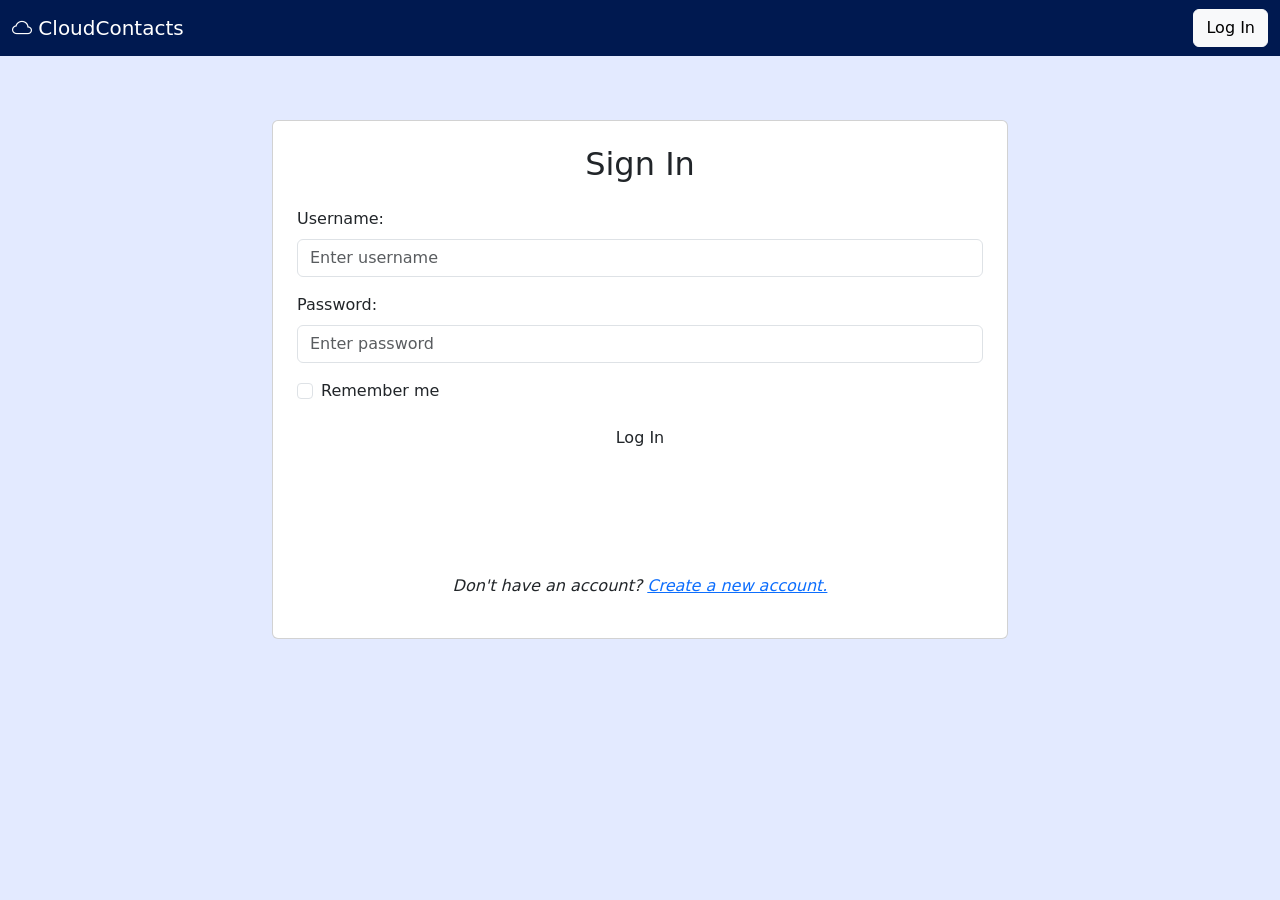
==== contacts.html @ 31738a9b "updated button color" ====
<!DOCTYPE html>
<html lang="en">
<head>
		<title>Contact Manager</title>
		<meta charset="utf-8">
		<meta name="viewport" content="width=device-width, initial-scale=1">
		<!-- Latest compiled and minified CSS -->
		<link href="https://cdn.jsdelivr.net/npm/bootstrap@5.3.8/dist/css/bootstrap.min.css" rel="stylesheet">
		<link href="https://cdn.jsdelivr.net/npm/bootstrap-icons@1.11.3/font/bootstrap-icons.min.css" rel="stylesheet">
		<link href="css/styles.css" rel="stylesheet">
		<!-- Latest compiled JavaScript -->
		<script src="https://cdn.jsdelivr.net/npm/bootstrap@5.3.8/dist/js/bootstrap.bundle.min.js"></script>
		<script src="js/code.js" defer></script>
</head>

<body style="min-height:100vh; padding-top:120px">

<nav class="navbar navbar-expand-sm navbar-dark fixed-top custom-navbar">
	<div class="container-fluid">
		<a class="navbar-brand" href="main_logged_out.html">
		<i class="bi bi-cloud"></i>
		CloudContacts
		</a>
		<div class="dropdown">
			<button class="btn btn-outline-light dropdown-toggle" data-bs-toggle="dropdown">
				Log Out
			</button>

			<div class="dropdown-menu dropdown-menu-end p-3 logout-dropdown">
				<p class="mb-2 no-wrap-text">Are you sure you want to log out?</p>

				<div class="d-flex gap-2">
					<button class="btn btn-sm btn-outline-secondary text-nowrap" data-bs-dismiss="dropdown">
						Cancel
					</button>
					<button class="btn btn-sm btn-danger text-nowrap" onclick="logout()">
						Log Out
					</button>
				</div>
			</div>
		</div>
	</div>
</nav>

<div class="container">
	<div class="row justify-content-center">
	<div class="col-12 col-md-8">
	
		<!-- search bar & add contact button -->
		<div class="d-flex gap-2 mb-3">
			<form id="searchForm" class="input-group flex-grow-1">
				<input type="text" id="searchInput" class="form-control" placeholder="Search Contacts" aria-label="Search contacts">
				<button class="input-group-text bg-white border-start-0" type="submit">
					<i class="bi bi-search"></i>
				</button>

			</form>
			<button class="btn custom-button text-nowrap" data-bs-toggle="modal" data-bs-target="#addContactModal">
				<i class="bi bi-plus-circle"></i>
				Add Contact
			</button>
		</div>
	
		<!-- Javascript used to build table -->
		<table class="table table-hover">
			<tbody id="contactTable">
				<tr id="emptyState">
					<td class="text-center text-muted py-4">
						<i class="bi bi-person-x fs-3 d-block mb-2"></i>
						No contacts found. Add one to get started!
					</td>
				</tr>
			</tbody>
		</table>

	</div>
	</div>
</div>


<!-- Add Contact Modal -->
<div class="modal fade" id="addContactModal" tabindex="-1" aria-labelledby="addContactModalLabel" aria-hidden="true">
	<div class="modal-dialog modal-dialog-centered">
		<div class="modal-content p-3">
      
			<div class="modal-header">
				<h5 class="modal-title" id="addContactModalLabel">Add New Contact</h5>
				<button type="button" class="btn-close" data-bs-dismiss="modal" aria-label="Close"></button>
			</div>

			<form id="addContactForm">
				<div class="modal-body">
				<div class="mb-3">
					<label for="first-name" class="form-label">First Name:</label>
					<input type="text" class="form-control" id="first-name" placeholder="First Name" name="firstName" required>
				</div>
				<div class="mb-3">
					<label for="last-name" class="form-label">Last Name:</label>
					<input type="text" class="form-control" id="last-name" placeholder="Last Name" name="lastName">
				</div>
				<div class="mb-3">
					<label for="phone-num" class="form-label">Phone Number:</label>
					<input type="text" class="form-control" id="phone-num" placeholder="Phone Number" name="phoneNum">
				</div>
				<div class="mb-3">
					<label for="user-email" class="form-label">Email:</label>
					<input type="email" class="form-control" id="user-email" placeholder="Email" name="emailAddress">
				</div>
				</div>
        
				<div class="modal-footer d-grid">
				<button type="submit" class="btn btn-primary">Add Contact</button>
				</div>
			</form>

		</div>
	</div>
</div>


</body>
</html>
---- css/styles.css ----
:root
{
	--cloud-dark: #001950;
	--cloud-light: #e3eaff;
	--cloud-accent: #4da6ff;
    --cloud-card: #b2b2b2;
    --cloud-error: #95060a;
}


body 
{
	color: var(--cloud-dark);
    background-color: var(--cloud-light);
}

#title 
{
    font-size: 40px;
    width: 100%;
    margin: 2% 5%;
    text-align: center;
    font-family: 'Ubuntu', sans-serif;
    color: var(--cloud-dark);
}

#loginDiv,
#loggedInDiv,
#accessUIDiv
{
    font-size: 30px;
    width: 70%;
    margin-left: 15%;
    padding: 25px;
    background-color: var(--cloud-card);
}

.buttons
{
    font-size: 30px;
    border-radius: 25px;
    width: 50%;
    margin-left: 25%;
    font-family: 'Ubuntu', sans-serif;
}

.buttons:hover{
    background-color: #00d5124f;
    color: #FFFFFF;
    opacity: 50%;
}

.custom-navbar 
{
	background-color: var(--cloud-dark);
}	

.dropdown-toggle::after {
    display: none;
}
	
.no-wrap-text {
    white-space: nowrap;
}


#userName{
    display: inline-block;
    width: 80%;
    margin-left: 10%;
    text-align: center;
}

#logoutButton{
    width: 20%;
    margin-left: 40%;
}

select{
    width: 30%;
    margin-left: 35%;
    margin-top: 2%;
    font-size: 0.75em;
    font-family: 'Ubuntu', sans-serif;
}

#colorSearchResult{
    display: none;
}

#inner-title,
#loginResult,
#colorAddResult
{
	display: inline-block;
    font-size: 0.8em;
    width: 90%;
    text-align: center;
    margin-left: 5%;
    margin-bottom: 2%;
    font-family: 'Ubuntu', sans-serif;
    color: var(--cloud-error);
}
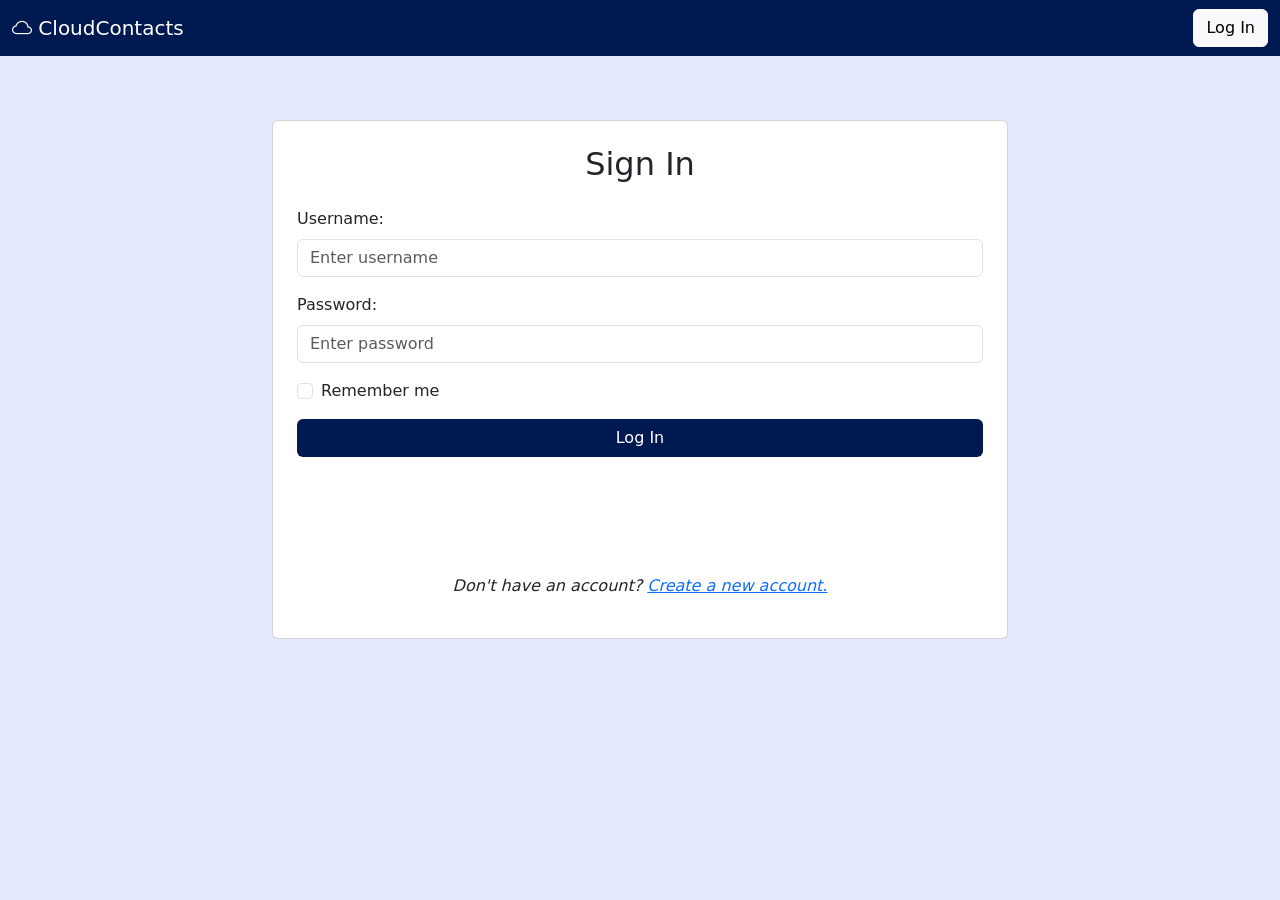
==== commit eb491132: "added search button aria label + meta description" ====
--- a/contacts.html
+++ b/contacts.html
@@ -11,6 +11,7 @@
 		<!-- Latest compiled JavaScript -->
 		<script src="https://cdn.jsdelivr.net/npm/bootstrap@5.3.8/dist/js/bootstrap.bundle.min.js"></script>
 		<script src="js/code.js" defer></script>
+		<meta name="description" content="A page where you can add contacts and it stores them in a table, where you can then edit, delete, or search the contacts.">
 </head>
 
 <body style="min-height:100vh; padding-top:120px">
@@ -42,41 +43,42 @@
 	</div>
 </nav>
 
-<div class="container">
-	<div class="row justify-content-center">
-	<div class="col-12 col-md-8">
-	
-		<!-- search bar & add contact button -->
-		<div class="d-flex gap-2 mb-3">
-			<form id="searchForm" class="input-group flex-grow-1">
-				<input type="text" id="searchInput" class="form-control" placeholder="Search Contacts" aria-label="Search contacts">
-				<button class="input-group-text bg-white border-start-0" type="submit">
-					<i class="bi bi-search"></i>
+<main>
+	<div class="container">
+		<div class="row justify-content-center">
+		<div class="col-12 col-md-8">
+		
+			<!-- search bar & add contact button -->
+			<div class="d-flex gap-2 mb-3">
+				<form id="searchForm" class="input-group flex-grow-1">
+					<input type="text" id="searchInput" class="form-control" placeholder="Search Contacts" aria-label="Search contacts">
+					<button class="input-group-text bg-white border-start-0" type="submit" aria-label="Search">
+						<i class="bi bi-search"></i>
+					</button>
+
+				</form>
+				<button class="btn custom-button text-nowrap" data-bs-toggle="modal" data-bs-target="#addContactModal">
+					<i class="bi bi-plus-circle"></i>
+					Add Contact
 				</button>
+			</div>
+		
+			<!-- Javascript used to build table -->
+			<table class="table table-hover">
+				<tbody id="contactTable">
+					<tr id="emptyState">
+						<td class="text-center text-muted py-4">
+							<i class="bi bi-person-x fs-3 d-block mb-2"></i>
+							No contacts found. Add one to get started!
+						</td>
+					</tr>
+				</tbody>
+			</table>
 
-			</form>
-			<button class="btn custom-button text-nowrap" data-bs-toggle="modal" data-bs-target="#addContactModal">
-				<i class="bi bi-plus-circle"></i>
-				Add Contact
-			</button>
 		</div>
-	
-		<!-- Javascript used to build table -->
-		<table class="table table-hover">
-			<tbody id="contactTable">
-				<tr id="emptyState">
-					<td class="text-center text-muted py-4">
-						<i class="bi bi-person-x fs-3 d-block mb-2"></i>
-						No contacts found. Add one to get started!
-					</td>
-				</tr>
-			</tbody>
-		</table>
-
+		</div>
 	</div>
-	</div>
-</div>
-
+</main>
 
 <!-- Add Contact Modal -->
 <div class="modal fade" id="addContactModal" tabindex="-1" aria-labelledby="addContactModalLabel" aria-hidden="true">
--- a/css/styles.css
+++ b/css/styles.css
@@ -55,6 +55,17 @@
 	background-color: var(--cloud-dark);
 }	
 
+.custom-button
+{
+	background-color: var(--cloud-dark);
+	color: #FFFFFF;
+}
+
+.custom-button:hover {
+    background-color: #002c80;
+    color: white;
+}
+
 .dropdown-toggle::after {
     display: none;
 }
